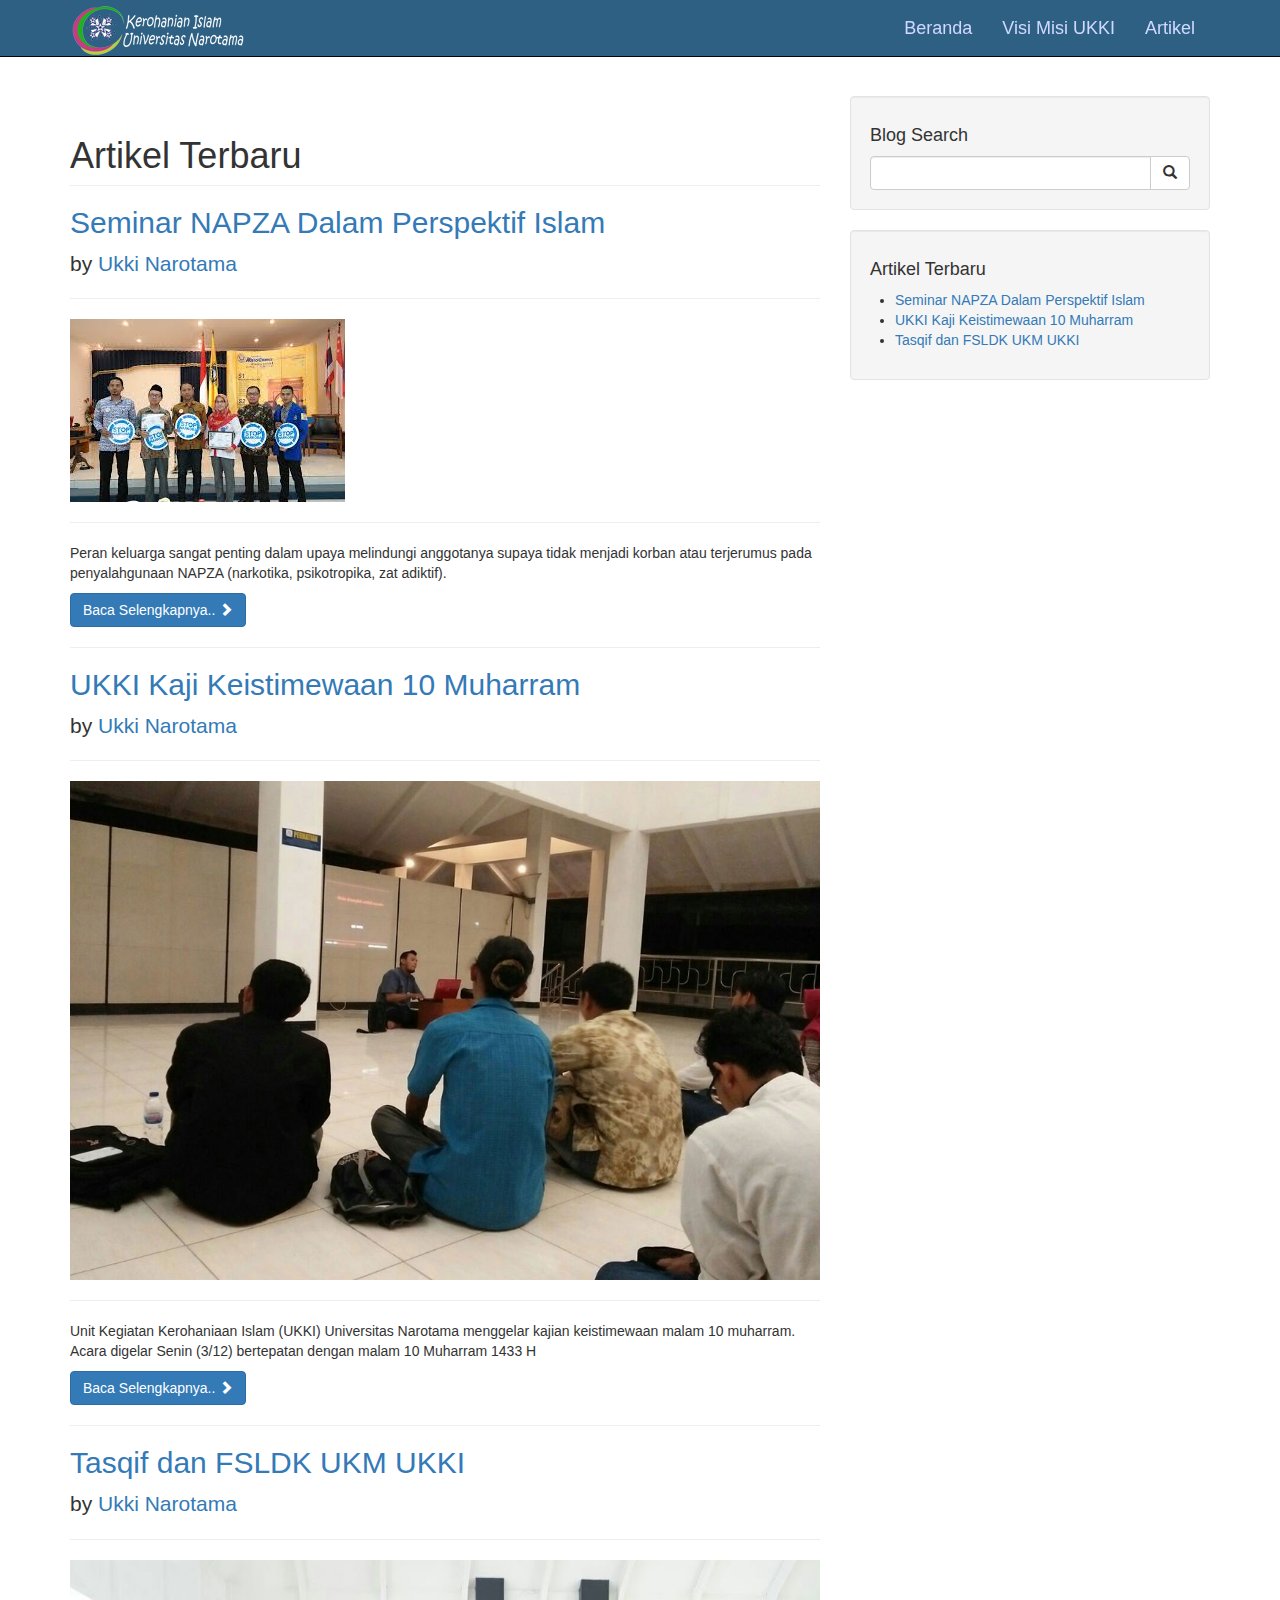
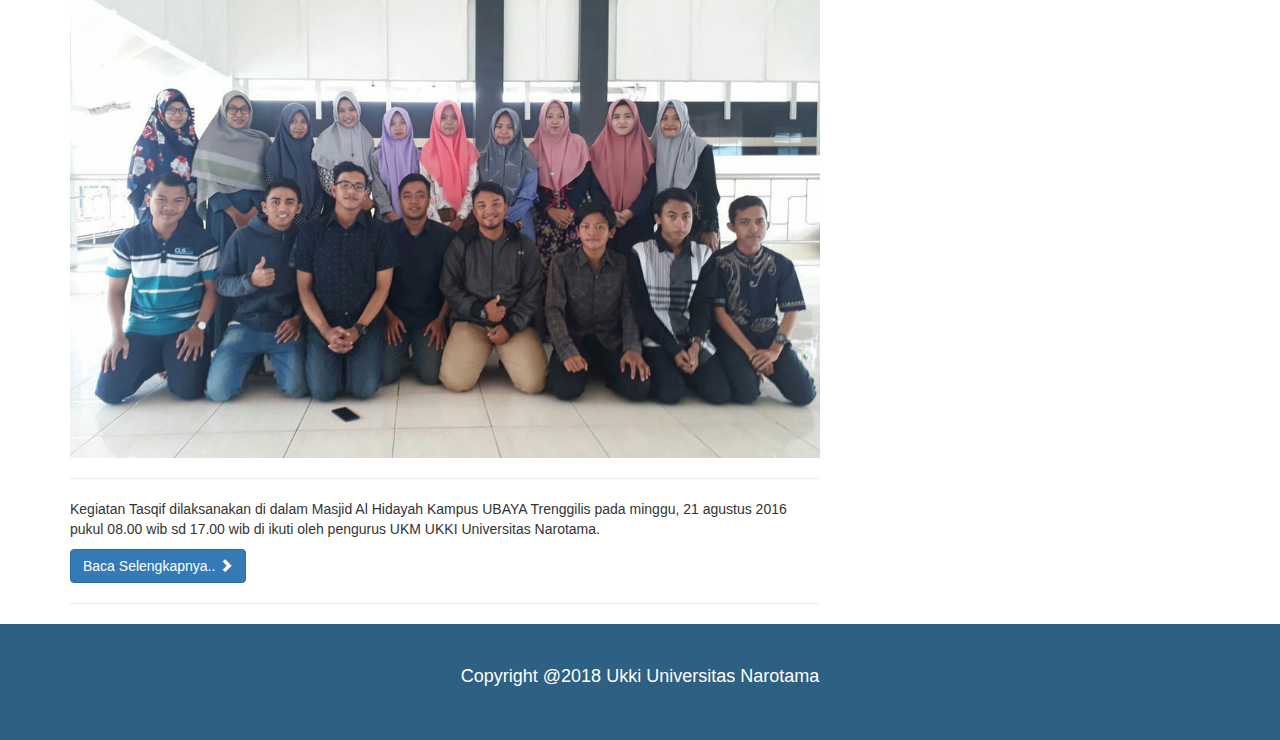
==== artikel.html @ 351d8773 "Tambah Menu & Artikel" ====
<!DOCTYPE html>
<html lang="en">

<head>

    <meta charset="utf-8">
    <meta http-equiv="X-UA-Compatible" content="IE=edge">
    <meta name="viewport" content="width=device-width, initial-scale=1">
    <meta name="description" content="">
    <meta name="author" content="">

    <title>Berita Ukki - UKKI Kaji Keistimewaan 10 Muharram</title>

    <!-- Bootstrap Core CSS -->
    <link href="css/bootstrap.min.css" rel="stylesheet">

    <!-- Custom CSS -->
    <link href="css/style.css" rel="stylesheet">
    <link href="css/blog-post.css" rel="stylesheet">

</head>

<body>

    <!-- Navigation -->
    <nav class="navbar navbar-inverse navbar-fixed-top" role="navigation">
        <div class="container">
            <!-- Brand and toggle get grouped for better mobile display -->
            <div class="navbar-header">
                <button type="button" class="navbar-toggle" data-toggle="collapse" data-target="#bs-example-navbar-collapse-1">
                    <span class="sr-only">Toggle navigation</span>
                    <span class="icon-bar"></span>
                    <span class="icon-bar"></span>
                    <span class="icon-bar"></span>
                </button>
                <a class="navbar-brand" href="#"><img src="images/logo.png"></a>
            </div>
            <!-- Collect the nav links, forms, and other content for toggling -->
            <div class="collapse navbar-collapse" id="bs-example-navbar-collapse-1">
                <ul class="nav navbar-nav">
                    <li>
                        <a href="index.html">Beranda</a>
                    </li>
                    <li>
                        <a href="visi_misi.html">Visi Misi UKKI</a>
                    </li>
                    <li>
                        <a href="artikel.html">Artikel</a>
                    </li>
                </ul>
            </div>
            <!-- /.navbar-collapse -->
        </div>
        <!-- /.container -->
    </nav>

    <!-- Page Content -->
    <div class="container" style="padding-top:40px;">

        <div class="row">

            <!-- Blog Entries Column -->
            <div class="col-md-8">

                <h1 class="page-header">
                    Artikel Terbaru
                </h1>

                <!-- First Blog Post -->
                <h2>
                    <a href="seminar_napza.html">Seminar NAPZA Dalam Perspektif Islam</a>
                </h2>
                <p class="lead">
                    by <a href="index.php">Ukki Narotama</a>
                </p>
                <hr>
                <img class="img-responsive" src="images/seminar_napza.jpg" alt="">
                <hr>
                <p>Peran keluarga sangat penting dalam upaya melindungi anggotanya supaya tidak menjadi korban atau terjerumus pada penyalahgunaan NAPZA (narkotika, psikotropika, zat adiktif).</p>
                <a class="btn btn-primary" href="seminar_napza.html">Baca Selengkapnya.. <span class="glyphicon glyphicon-chevron-right"></span></a>

                <hr>

                <!-- Second Blog Post -->
                <h2>
                    <a href="keistimewaan_muharrom.html">UKKI Kaji Keistimewaan 10 Muharram</a>
                </h2>
                <p class="lead">
                    by <a href="index.php">Ukki Narotama</a>
                </p>
                <hr>
                <img class="img-responsive" src="images/kajian10muharrom.jpg" alt="">
                <hr>
                <p>Unit Kegiatan Kerohaniaan Islam (UKKI) Universitas Narotama menggelar kajian keistimewaan malam 10 muharram. Acara digelar Senin (3/12) bertepatan dengan malam 10 Muharram 1433 H</p>
                <a class="btn btn-primary" href="keistimewaan_muharrom.html">Baca Selengkapnya.. <span class="glyphicon glyphicon-chevron-right"></span></a>

                <hr>

                <!-- Third Blog Post -->
                <h2>
                    <a href="tasqif_dan_fsldk.html">Tasqif dan FSLDK UKM UKKI</a>
                </h2>
                <p class="lead">
                    by <a href="index.php">Ukki Narotama</a>
                </p>
                <hr>
                <img class="img-responsive" src="images/fsldk.jpg" alt="">
                <hr>
                <p>Kegiatan Tasqif dilaksanakan di dalam Masjid Al Hidayah Kampus UBAYA Trenggilis pada minggu, 21 agustus 2016 pukul 08.00 wib sd 17.00 wib di ikuti oleh pengurus UKM UKKI Universitas Narotama.</p>
                <a class="btn btn-primary" href="tasqif_dan_fsldk.html">Baca Selengkapnya.. <span class="glyphicon glyphicon-chevron-right"></span></a>

                <hr>
            </div>


            <!-- Blog Sidebar Widgets Column -->
            <div class="col-md-4">

                <!-- Blog Search Well -->
                <div class="well">
                    <h4>Blog Search</h4>
                    <div class="input-group">
                        <input type="text" class="form-control">
                        <span class="input-group-btn">
                            <button class="btn btn-default" type="button">
                                <span class="glyphicon glyphicon-search"></span>
                        </button>
                        </span>
                    </div>
                    <!-- /.input-group -->
                </div>

                <!-- Blog Categories Well -->
                <div class="well">
                    <h4>Artikel Terbaru</h4>
                    <div class="row">
                            <ul>
                                <li><a href="seminar_napza.html">Seminar NAPZA Dalam Perspektif Islam</a>
                                </li>
                                <li><a href="keistimewaan_muharrom.html">UKKI Kaji Keistimewaan 10 Muharram</a>
                                </li>
                                <li><a href="tasqif_dan_fsldk.html">Tasqif dan FSLDK UKM UKKI</a>
                                </li>
                            </ul>
                    </div>
                    <!-- /.row -->
                </div>
            </div>
        </div>
        <!-- /.row -->
    </div>
    <!-- /.container -->

	<!-- Footer -->
<footer class="container-fluid text-center footer">
	<p>Copyright @2018 Ukki Universitas Narotama</p>
</footer>

    <!-- jQuery -->
    <script src="js/jquery.js"></script>

    <!-- Bootstrap Core JavaScript -->
    <script src="js/bootstrap.min.js"></script>

</body>

</html>
---- css/style.css ----
/*
 * Start Bootstrap - Half Slider (http://startbootstrap.com/)
 * Copyright 2013-2016 Start Bootstrap
 * Licensed under MIT (https://github.com/BlackrockDigital/startbootstrap/blob/gh-pages/LICENSE)
 */

html,
body {
    height: 100%;
}

/* You can change the height of the carousel by changing the height in the class below. It is set to 50% by default, but can be any height! */

.carousel {
    height: 50%;
}

.item,
.active,
.carousel-inner {
    height: 100%;
}

/* Background images are set within the HTML using inline CSS, not here */

.fill {
    width: 100%;
    height: 100%;
    background-position: center;
    -webkit-background-size: cover;
    -moz-background-size: cover;
    background-size: cover;
    -o-background-size: cover;
}

.logo-small {
      color: rgba(8, 1, 99, 0.81);
      font-size: 50px;
  }
  
.container.gallery-container {
    background-color: #fff;
    color: #35373a;
    min-height: 100vh;
    border-radius: 20px;
    box-shadow: 0 8px 15px rgba(0, 0, 0, 0.06);
}

.gallery-container h1 {
    text-align: center;
    margin-top: 20px;
    font-family: 'Droid Sans', sans-serif;
    font-weight: bold;
}

.gallery-container p.page-description {
    text-align: center;
    max-width: 800px;
    margin: 25px auto;
    color: #888;
    font-size: 18px;
}

.tz-gallery {
    padding: 40px;
}

.tz-gallery .lightbox img {
    width: 100%;
    margin-bottom: 30px;
    transition: 0.2s ease-in-out;
    box-shadow: 0 2px 3px rgba(0,0,0,0.2);
}


.tz-gallery .lightbox img:hover {
    transform: scale(1.05);
    box-shadow: 0 8px 15px rgba(0,0,0,0.3);
}

.tz-gallery img {
    border-radius: 4px;
}

.baguetteBox-button {
    background-color: transparent !important;
}


@media(max-width: 768px) {
    body {
        padding: 0;
    }

    .container.gallery-container {
        border-radius: 0;
    }
}

@media (min-width: 992px) {
  body {
    padding-top: 56px;
  }
}

.portfolio-item {
  margin-bottom: 30px;
}

.pagination {
  margin-bottom: 30px;
}

.artikel {
	background-color: rgba(86, 139, 218, 0.65);
}
.h-100 {
	height: 100%!important;
}
.card{
	position: relative;
	display: flex;
	flex-direction: column;
	min-width: 0;
	word-wrap: break-word;
	background-color: #fff;
	background-clip: border-box;
	border: 1px solid rgba(0,0,0,.125);
	border-radius: .25rem;
}
.card-img-top {
	width: 100%;
	border-top-left-radius: calc(.25rem - 1px);
	border-top-right-radius: calc(.25rem - 1px);
}
.card-body{
	flex: 1 1 auto;
	padding: 1.25rem;
}
.more-info{
	padding: 0.75rem 1.25rem;
}

.footer {
	padding: 40px 0;
	background-color: rgba(9, 68, 109, 0.85);
	color: #fff;
	font-size: 18px;
}
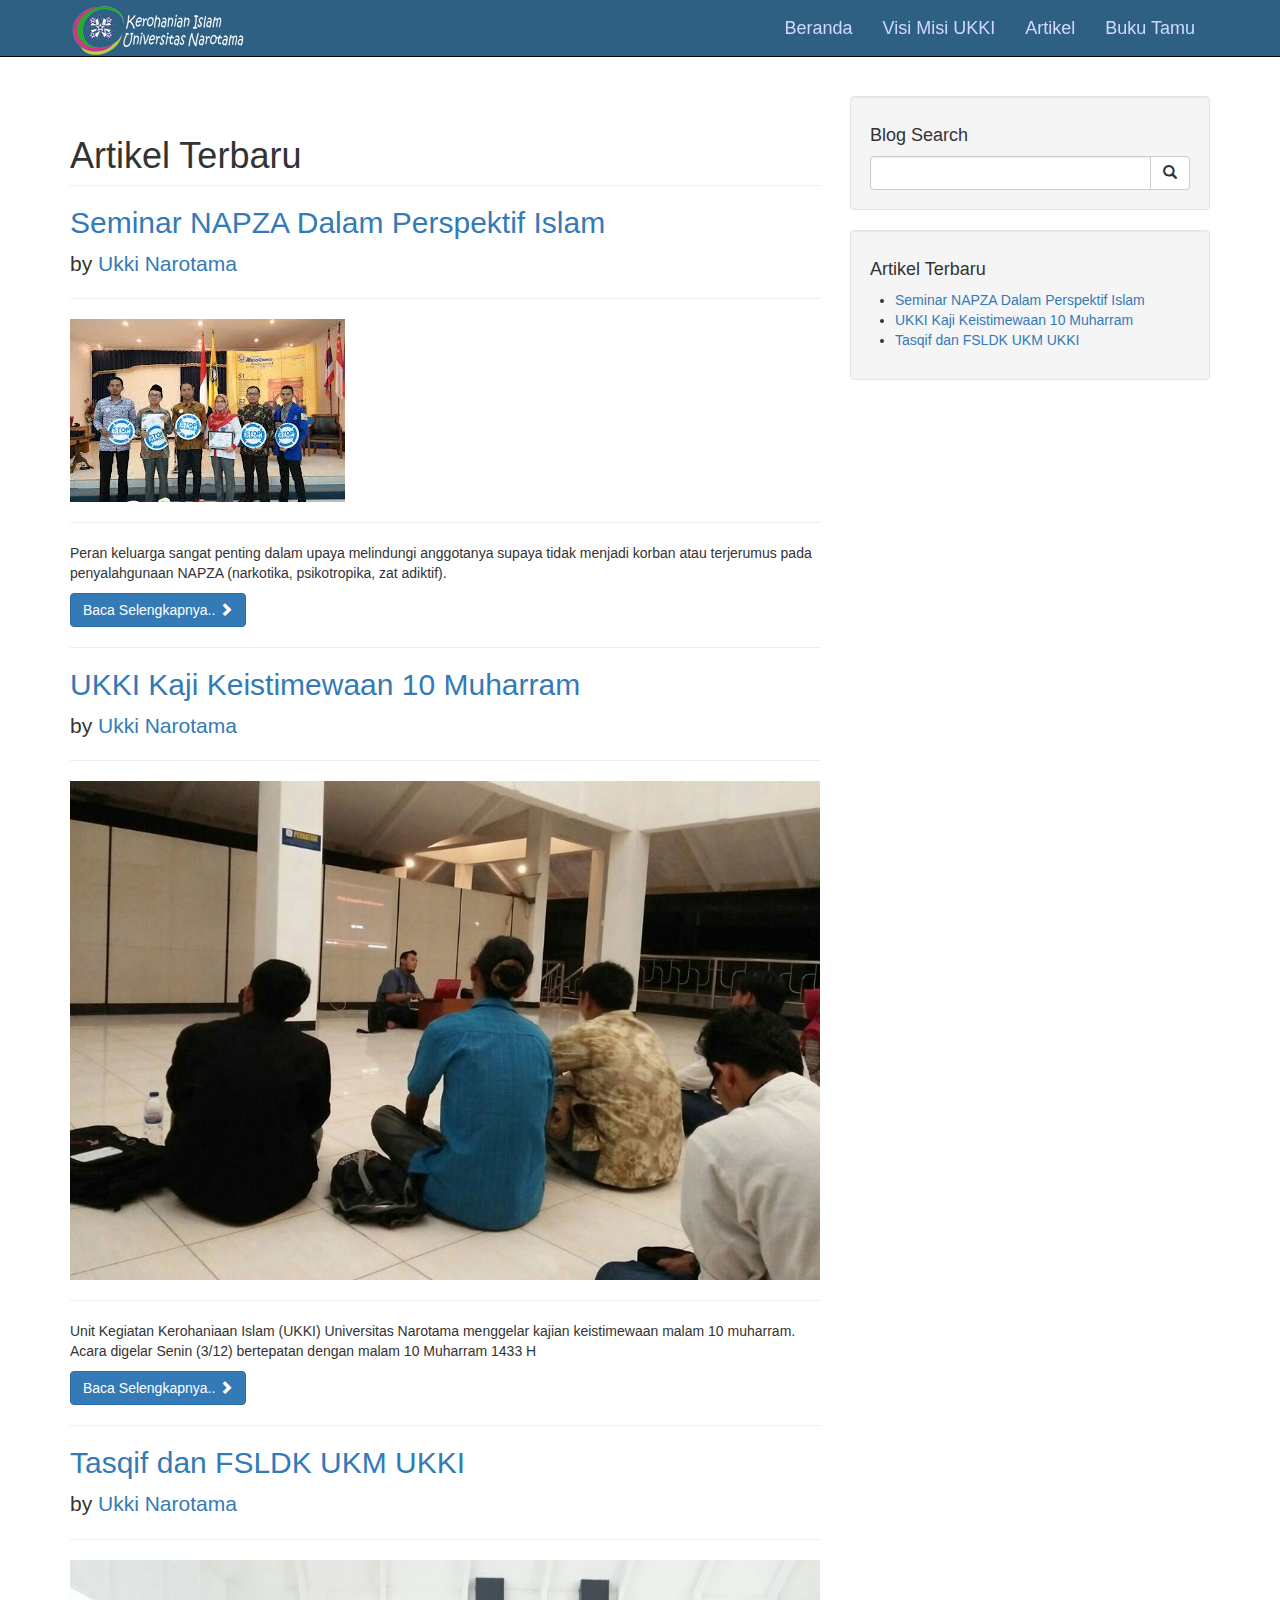
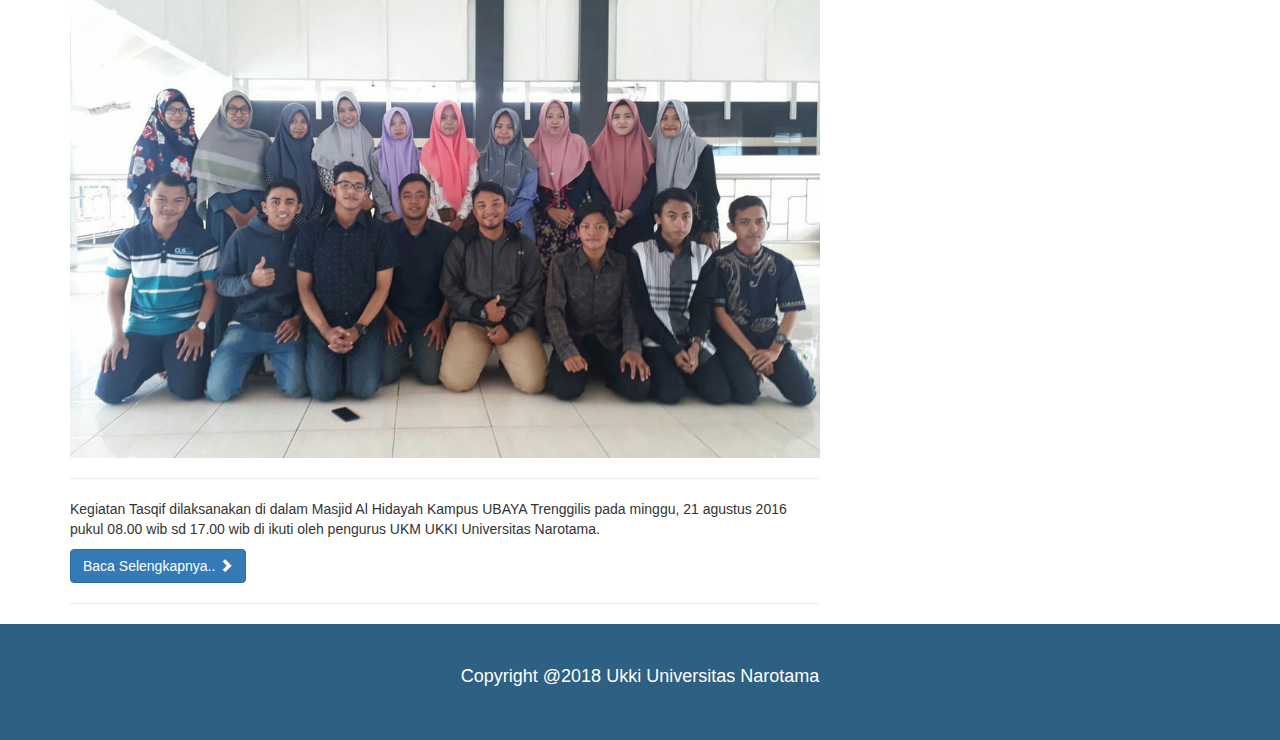
==== commit 383e9b88: "Tambah Menu Buku Tamu" ====
--- a/artikel.html
+++ b/artikel.html
@@ -47,7 +47,10 @@
                     <li>
                         <a href="artikel.html">Artikel</a>
                     </li>
-                </ul>
+                      <li>
+                        <a href="buku_tamu.html">Buku Tamu</a>
+                    </li>
+               </ul>
             </div>
             <!-- /.navbar-collapse -->
         </div>
--- a/css/style.css
+++ b/css/style.css
@@ -146,4 +146,12 @@
 	background-color: rgba(9, 68, 109, 0.85);
 	color: #fff;
 	font-size: 18px;
-}	+}	
+#canvas{
+        -moz-user-select: none;
+        -webkit-user-select: none;
+        -ms-user-select: none;
+    }
+.chart {
+    padding: 20px 0;
+}